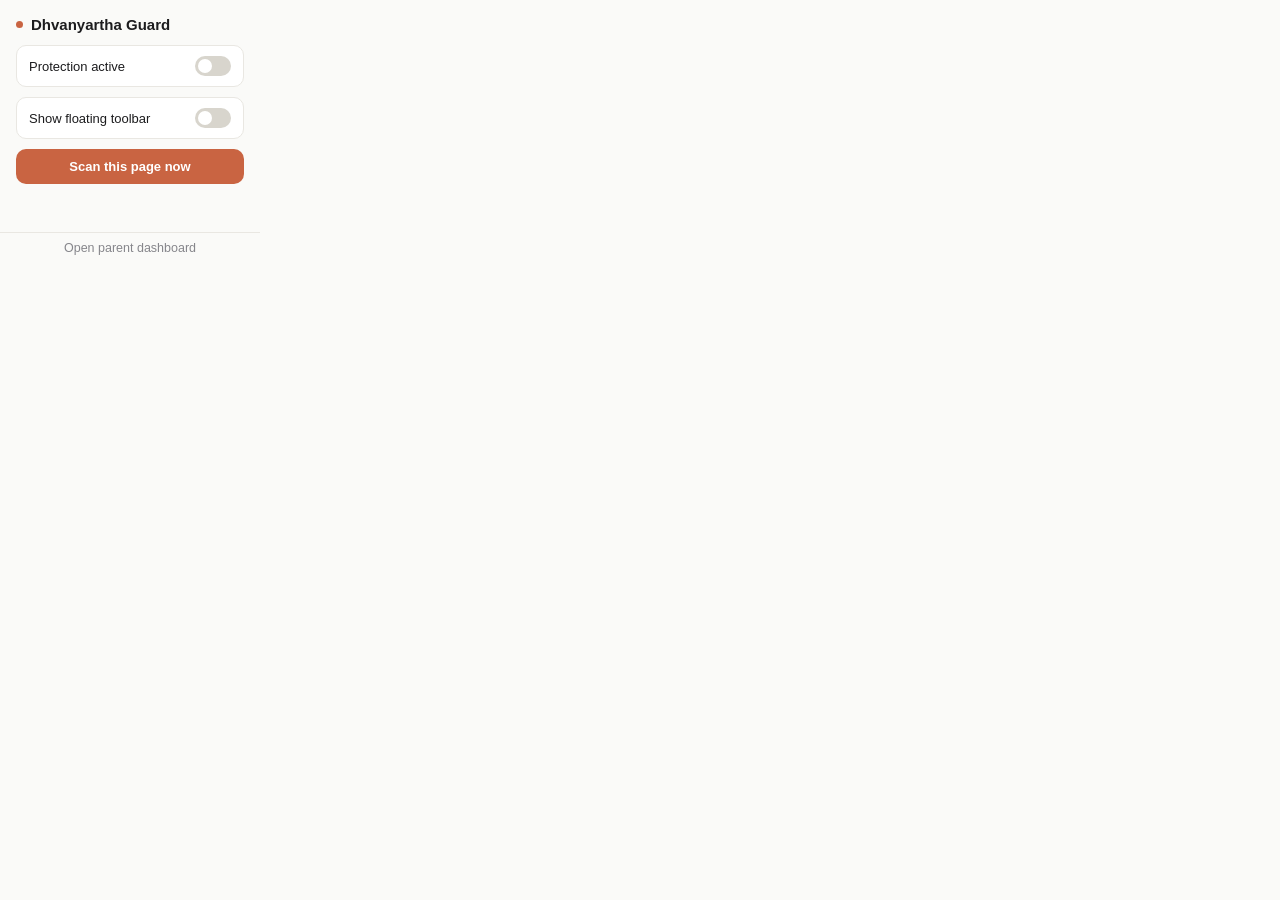
==== extension/popup.html @ e6ff88e1 "Initial commit: Dhvanyartha backend, frontend, and browser extension AI content moderator for parent" ====
<!DOCTYPE html>
<html>
<head>
<meta charset="UTF-8">
<style>
  body {
    width: 260px;
    margin: 0;
    font-family: -apple-system, BlinkMacSystemFont, "Segoe UI", sans-serif;
    background: #fafaf8;
    color: #1c1c1e;
  }
  .wrap { padding: 16px; }
  h1 {
    font-size: 15px;
    margin: 0 0 12px;
    display: flex;
    align-items: center;
    gap: 8px;
  }
  h1 .dot { width: 7px; height: 7px; border-radius: 50%; background: #c96442; }

  .toggle-row {
    display: flex;
    align-items: center;
    justify-content: space-between;
    padding: 10px 12px;
    background: #fff;
    border: 1px solid #e9e7e2;
    border-radius: 10px;
    margin-bottom: 10px;
    font-size: 13px;
  }
  .switch { position: relative; width: 36px; height: 20px; }
  .switch input { opacity: 0; width: 0; height: 0; }
  .slider {
    position: absolute; cursor: pointer; inset: 0;
    background: #d8d5cd; border-radius: 20px; transition: 0.15s;
  }
  .slider:before {
    content: ""; position: absolute; height: 14px; width: 14px;
    left: 3px; bottom: 3px; background: white; border-radius: 50%; transition: 0.15s;
  }
  input:checked + .slider { background: #c96442; }
  input:checked + .slider:before { transform: translateX(16px); }

  #scanBtn {
    width: 100%;
    padding: 10px;
    border-radius: 10px;
    border: none;
    background: #c96442;
    color: #fff;
    font-weight: 600;
    font-size: 13px;
    cursor: pointer;
    margin-bottom: 8px;
  }
  #scanBtn:hover { filter: brightness(1.06); }
  #scanStatus { font-size: 12px; color: #86868b; text-align: center; margin-bottom: 10px; min-height: 14px; }

  #dashboardLink {
    display: block;
    text-align: center;
    font-size: 12.5px;
    color: #86868b;
    padding: 8px;
    cursor: pointer;
    border-top: 1px solid #e9e7e2;
  }
  #dashboardLink:hover { color: #c96442; }
</style>
</head>
<body>
<div class="wrap">
  <h1><span class="dot"></span>Dhvanyartha Guard</h1>

  <div class="toggle-row">
    <span>Protection active</span>
    <label class="switch">
      <input type="checkbox" id="guardToggle">
      <span class="slider"></span>
    </label>
  </div>

  <div class="toggle-row">
    <span>Show floating toolbar</span>
    <label class="switch">
      <input type="checkbox" id="toolbarToggle">
      <span class="slider"></span>
    </label>
  </div>

  <button id="scanBtn">Scan this page now</button>
  <div id="scanStatus"></div>
</div>
<div id="dashboardLink">Open parent dashboard</div>

<script src="popup.js"></script>
</body>
</html>
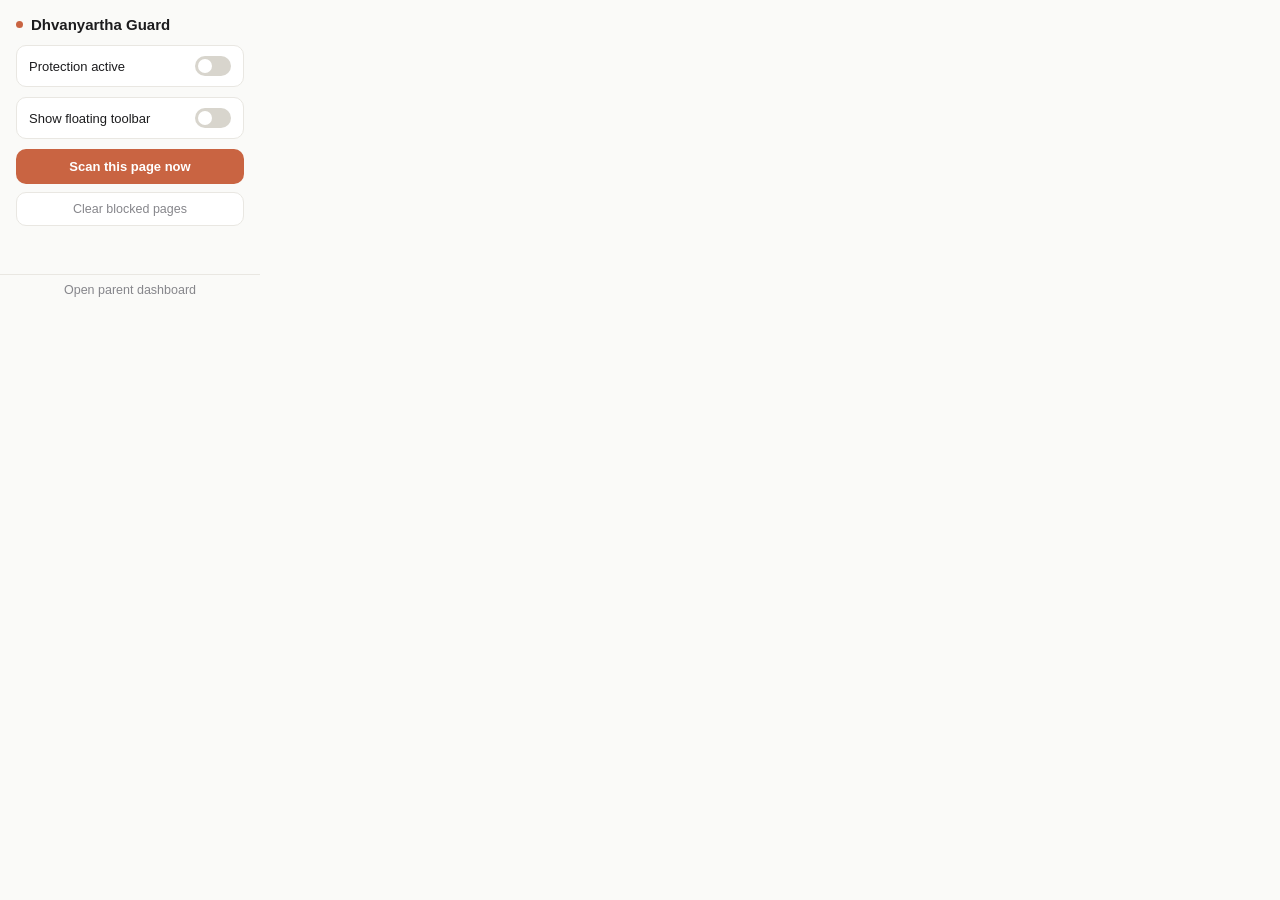
==== commit 1dbc426c: "Fix scan-correctness bugs, harden URL fetching, and add an offline test suite Findings came from a m" ====
--- a/extension/popup.html
+++ b/extension/popup.html
@@ -57,6 +57,20 @@
     margin-bottom: 8px;
   }
   #scanBtn:hover { filter: brightness(1.06); }
+
+  #clearBlockedBtn {
+    width: 100%;
+    padding: 9px;
+    border-radius: 10px;
+    border: 1px solid #e9e7e2;
+    background: #fff;
+    color: #86868b;
+    font-weight: 500;
+    font-size: 12.5px;
+    cursor: pointer;
+    margin-bottom: 8px;
+  }
+  #clearBlockedBtn:hover { color: #c96442; border-color: #c96442; }
   #scanStatus { font-size: 12px; color: #86868b; text-align: center; margin-bottom: 10px; min-height: 14px; }
 
   #dashboardLink {
@@ -92,6 +106,7 @@
   </div>
 
   <button id="scanBtn">Scan this page now</button>
+  <button id="clearBlockedBtn">Clear blocked pages</button>
   <div id="scanStatus"></div>
 </div>
 <div id="dashboardLink">Open parent dashboard</div>
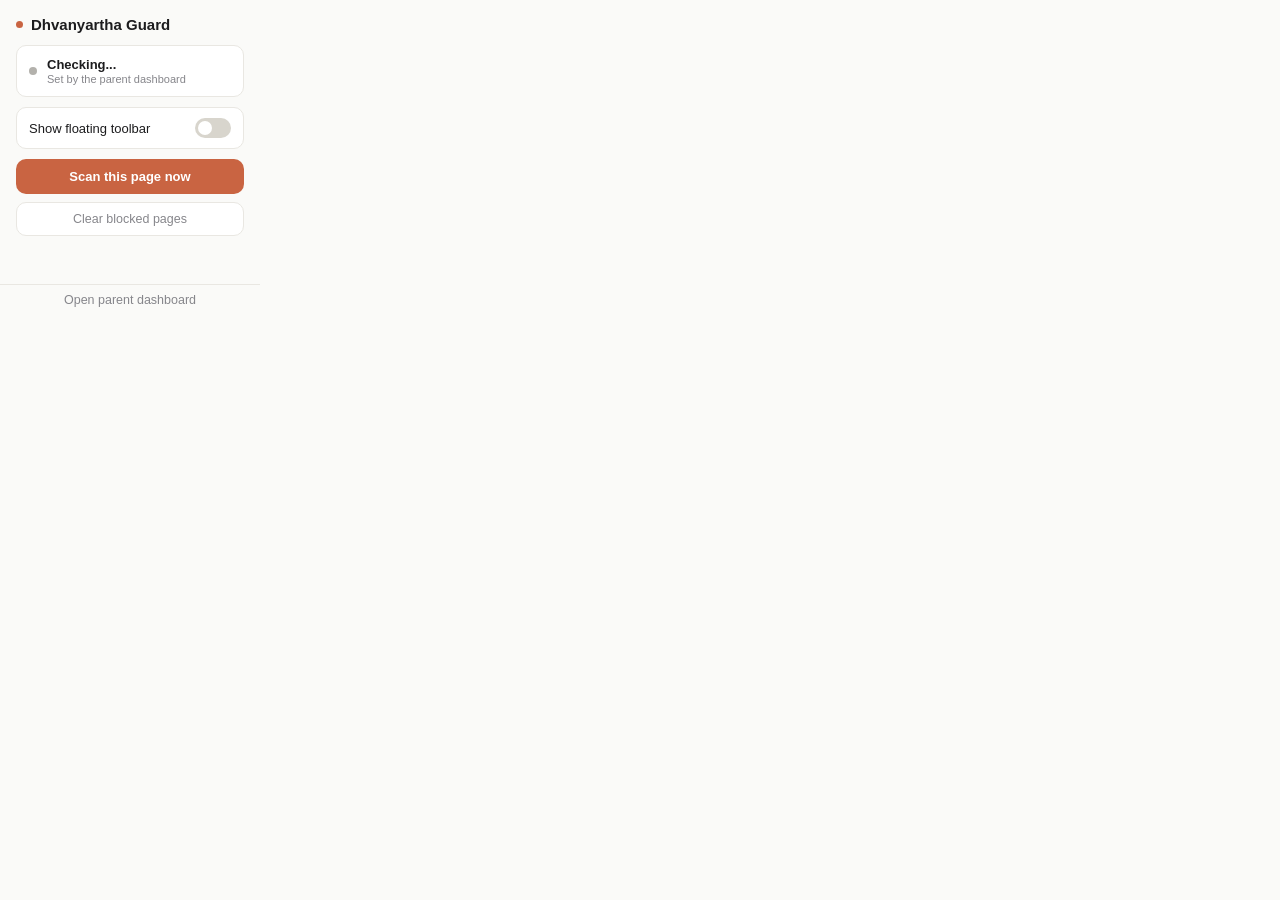
==== commit 22821f3f: "Block at the search query, lock protection to the parent, redesign the block screen Search-query blo" ====
--- a/extension/popup.html
+++ b/extension/popup.html
@@ -31,6 +31,27 @@
     margin-bottom: 10px;
     font-size: 13px;
   }
+  /* Protection state is shown, not offered. It is the parent's decision, made in
+     the dashboard, so there is deliberately no control here to switch it off. */
+  .status-row {
+    display: flex;
+    align-items: center;
+    gap: 10px;
+    padding: 11px 12px;
+    background: #fff;
+    border: 1px solid #e9e7e2;
+    border-radius: 10px;
+    margin-bottom: 10px;
+  }
+  .status-dot {
+    width: 8px; height: 8px; border-radius: 50%;
+    background: #b3b1ac; flex-shrink: 0;
+  }
+  .status-dot.on { background: #2f9e56; }
+  .status-dot.off { background: #c94b3f; }
+  .status-title { font-size: 13px; font-weight: 600; }
+  .status-note { font-size: 11px; color: #86868b; margin-top: 1px; }
+
   .switch { position: relative; width: 36px; height: 20px; }
   .switch input { opacity: 0; width: 0; height: 0; }
   .slider {
@@ -89,12 +110,12 @@
 <div class="wrap">
   <h1><span class="dot"></span>Dhvanyartha Guard</h1>
 
-  <div class="toggle-row">
-    <span>Protection active</span>
-    <label class="switch">
-      <input type="checkbox" id="guardToggle">
-      <span class="slider"></span>
-    </label>
+  <div class="status-row" id="guardStatusRow">
+    <span class="status-dot" id="guardDot"></span>
+    <div>
+      <div class="status-title" id="guardStatus">Checking...</div>
+      <div class="status-note">Set by the parent dashboard</div>
+    </div>
   </div>
 
   <div class="toggle-row">
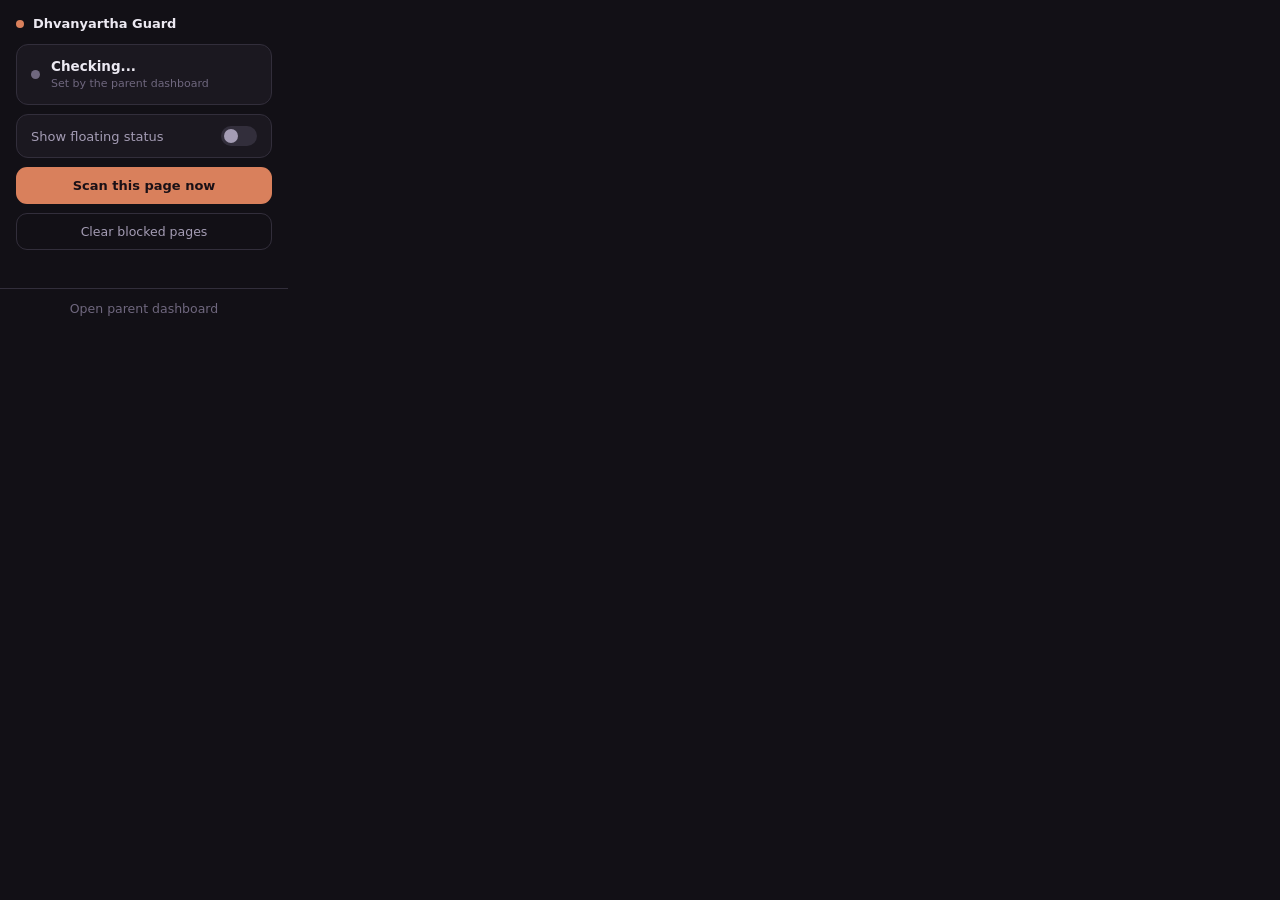
==== commit 427652ab: "Redesign the dashboard and unify the extension into one visual system The dashboard and the extensio" ====
--- a/extension/popup.html
+++ b/extension/popup.html
@@ -3,107 +3,111 @@
 <head>
 <meta charset="UTF-8">
 <style>
+  /* Same tokens as the dashboard's dark theme and the on-page HUD, so all three
+     surfaces read as one product. */
+  :root {
+    --void:  #121016;
+    --shell: #1b1820;
+    --raised:#232029;
+    --seam:  #322e3b;
+    --ink:   #ece9f2;
+    --ash:   #a49cb4;
+    --faint: #6f677e;
+    --ember: #d9805c;
+    --clear: #4cba75;
+    --halt:  #de6d60;
+
+    --mono: ui-monospace, "JetBrains Mono", "SF Mono", Menlo, Consolas, monospace;
+    --sans: -apple-system, BlinkMacSystemFont, "Segoe UI", system-ui, sans-serif;
+  }
+
+  * { box-sizing: border-box; margin: 0; padding: 0; }
+
   body {
-    width: 260px;
-    margin: 0;
-    font-family: -apple-system, BlinkMacSystemFont, "Segoe UI", sans-serif;
-    background: #fafaf8;
-    color: #1c1c1e;
-  }
-  .wrap { padding: 16px; }
-  h1 {
-    font-size: 15px;
-    margin: 0 0 12px;
-    display: flex;
-    align-items: center;
-    gap: 8px;
-  }
-  h1 .dot { width: 7px; height: 7px; border-radius: 50%; background: #c96442; }
-
-  .toggle-row {
-    display: flex;
-    align-items: center;
-    justify-content: space-between;
-    padding: 10px 12px;
-    background: #fff;
-    border: 1px solid #e9e7e2;
-    border-radius: 10px;
-    margin-bottom: 10px;
+    width: 288px;
+    font-family: var(--sans);
+    background: var(--void);
+    color: var(--ink);
     font-size: 13px;
   }
+
+  .wrap { padding: 16px; display: flex; flex-direction: column; gap: 9px; }
+
+  h1 {
+    display: flex; align-items: center; gap: 9px;
+    font-size: 13px; font-weight: 600; margin-bottom: 4px;
+  }
+  h1 .dot { width: 8px; height: 8px; border-radius: 50%; background: var(--ember); }
+
   /* Protection state is shown, not offered. It is the parent's decision, made in
      the dashboard, so there is deliberately no control here to switch it off. */
   .status-row {
-    display: flex;
-    align-items: center;
-    gap: 10px;
-    padding: 11px 12px;
-    background: #fff;
-    border: 1px solid #e9e7e2;
-    border-radius: 10px;
-    margin-bottom: 10px;
+    display: flex; align-items: center; gap: 11px;
+    padding: 13px 14px; background: var(--shell);
+    border: 1px solid var(--seam); border-radius: 12px;
   }
   .status-dot {
-    width: 8px; height: 8px; border-radius: 50%;
-    background: #b3b1ac; flex-shrink: 0;
+    width: 9px; height: 9px; border-radius: 50%; flex-shrink: 0;
+    background: var(--faint);
   }
-  .status-dot.on { background: #2f9e56; }
-  .status-dot.off { background: #c94b3f; }
-  .status-title { font-size: 13px; font-weight: 600; }
-  .status-note { font-size: 11px; color: #86868b; margin-top: 1px; }
+  .status-dot.on  { background: var(--clear); box-shadow: 0 0 0 4px rgba(76,186,117,.14); }
+  .status-dot.off { background: var(--halt);  box-shadow: 0 0 0 4px rgba(222,109,96,.14); }
+  .status-title { font-size: 13.5px; font-weight: 600; }
+  .status-note  { font-size: 11px; color: var(--faint); margin-top: 2px; line-height: 1.4; }
 
-  .switch { position: relative; width: 36px; height: 20px; }
+  .toggle-row {
+    display: flex; align-items: center; justify-content: space-between;
+    padding: 11px 14px; background: var(--shell);
+    border: 1px solid var(--seam); border-radius: 12px;
+    font-size: 13px; color: var(--ash);
+  }
+
+  .switch { position: relative; width: 36px; height: 20px; flex-shrink: 0; }
   .switch input { opacity: 0; width: 0; height: 0; }
   .slider {
     position: absolute; cursor: pointer; inset: 0;
-    background: #d8d5cd; border-radius: 20px; transition: 0.15s;
+    background: var(--seam); border-radius: 20px; transition: .15s;
   }
   .slider:before {
     content: ""; position: absolute; height: 14px; width: 14px;
-    left: 3px; bottom: 3px; background: white; border-radius: 50%; transition: 0.15s;
+    left: 3px; bottom: 3px; background: var(--ash);
+    border-radius: 50%; transition: .15s;
   }
-  input:checked + .slider { background: #c96442; }
-  input:checked + .slider:before { transform: translateX(16px); }
+  input:checked + .slider { background: var(--ember); }
+  input:checked + .slider:before { transform: translateX(16px); background: #fff; }
+  input:focus-visible + .slider { outline: 2px solid var(--ember); outline-offset: 2px; }
 
+  button {
+    font-family: var(--sans); cursor: pointer; border-radius: 11px;
+    transition: filter .15s, border-color .15s, color .15s;
+  }
   #scanBtn {
-    width: 100%;
-    padding: 10px;
-    border-radius: 10px;
-    border: none;
-    background: #c96442;
-    color: #fff;
-    font-weight: 600;
-    font-size: 13px;
-    cursor: pointer;
-    margin-bottom: 8px;
+    width: 100%; padding: 11px; border: none;
+    background: var(--ember); color: #1a1016;
+    font-weight: 600; font-size: 13px;
   }
-  #scanBtn:hover { filter: brightness(1.06); }
+  #scanBtn:hover { filter: brightness(1.08); }
 
   #clearBlockedBtn {
-    width: 100%;
-    padding: 9px;
-    border-radius: 10px;
-    border: 1px solid #e9e7e2;
-    background: #fff;
-    color: #86868b;
-    font-weight: 500;
-    font-size: 12.5px;
-    cursor: pointer;
-    margin-bottom: 8px;
+    width: 100%; padding: 10px; border: 1px solid var(--seam);
+    background: transparent; color: var(--ash);
+    font-weight: 500; font-size: 12.5px;
   }
-  #clearBlockedBtn:hover { color: #c96442; border-color: #c96442; }
-  #scanStatus { font-size: 12px; color: #86868b; text-align: center; margin-bottom: 10px; min-height: 14px; }
+  #clearBlockedBtn:hover { border-color: var(--halt); color: var(--halt); }
+
+  #scanStatus {
+    font-family: var(--mono); font-size: 10px; letter-spacing: .1em;
+    text-transform: uppercase; color: var(--faint);
+    text-align: center; min-height: 13px;
+  }
 
   #dashboardLink {
-    display: block;
-    text-align: center;
-    font-size: 12.5px;
-    color: #86868b;
-    padding: 8px;
-    cursor: pointer;
-    border-top: 1px solid #e9e7e2;
+    text-align: center; font-size: 12.5px; color: var(--faint);
+    padding: 12px; cursor: pointer; border-top: 1px solid var(--seam);
   }
-  #dashboardLink:hover { color: #c96442; }
+  #dashboardLink:hover { color: var(--ember); }
+
+  @media (prefers-reduced-motion: reduce) { * { transition: none !important; } }
 </style>
 </head>
 <body>
@@ -119,7 +123,7 @@
   </div>
 
   <div class="toggle-row">
-    <span>Show floating toolbar</span>
+    <span>Show floating status</span>
     <label class="switch">
       <input type="checkbox" id="toolbarToggle">
       <span class="slider"></span>
@@ -134,4 +138,4 @@
 
 <script src="popup.js"></script>
 </body>
-</html>+</html>
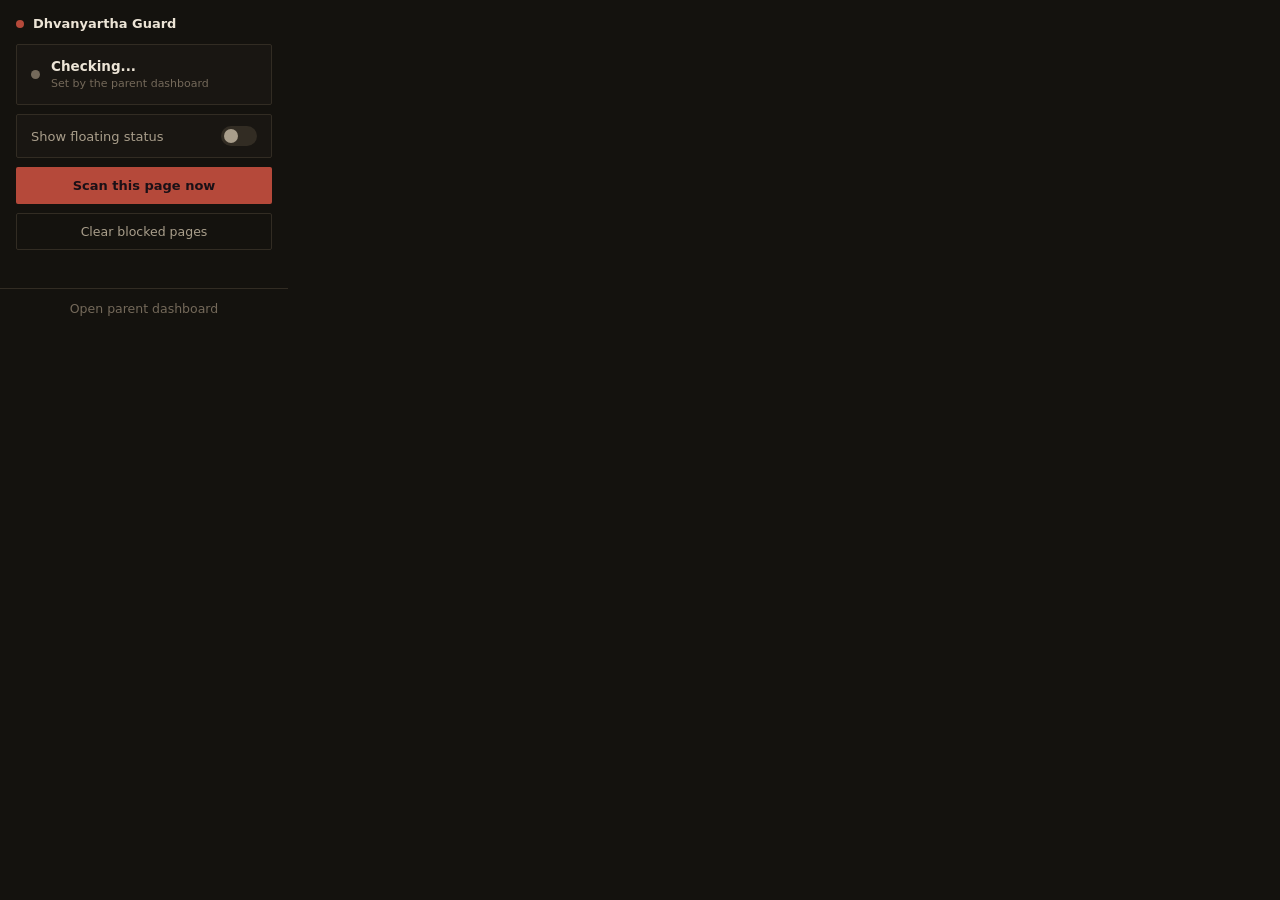
==== commit 79c31f60: "Redesign again: the register, not a dashboard of cards The previous pass was the default AI look and" ====
--- a/extension/popup.html
+++ b/extension/popup.html
@@ -6,16 +6,16 @@
   /* Same tokens as the dashboard's dark theme and the on-page HUD, so all three
      surfaces read as one product. */
   :root {
-    --void:  #121016;
-    --shell: #1b1820;
-    --raised:#232029;
-    --seam:  #322e3b;
-    --ink:   #ece9f2;
-    --ash:   #a49cb4;
-    --faint: #6f677e;
-    --ember: #d9805c;
-    --clear: #4cba75;
-    --halt:  #de6d60;
+    --void:   #14120e;
+    --shell:  #191612;
+    --raised: #221e18;
+    --seam:   #322c23;
+    --ink:    #ece4d6;
+    --ash:    #a99e8b;
+    --faint:  #74695a;
+    --ember:  #b5493a;
+    --clear:  #6aa878;
+    --halt:   #d7614f;
 
     --mono: ui-monospace, "JetBrains Mono", "SF Mono", Menlo, Consolas, monospace;
     --sans: -apple-system, BlinkMacSystemFont, "Segoe UI", system-ui, sans-serif;
@@ -44,7 +44,7 @@
   .status-row {
     display: flex; align-items: center; gap: 11px;
     padding: 13px 14px; background: var(--shell);
-    border: 1px solid var(--seam); border-radius: 12px;
+    border: 1px solid var(--seam); border-radius: 2px;
   }
   .status-dot {
     width: 9px; height: 9px; border-radius: 50%; flex-shrink: 0;
@@ -58,7 +58,7 @@
   .toggle-row {
     display: flex; align-items: center; justify-content: space-between;
     padding: 11px 14px; background: var(--shell);
-    border: 1px solid var(--seam); border-radius: 12px;
+    border: 1px solid var(--seam); border-radius: 2px;
     font-size: 13px; color: var(--ash);
   }
 
@@ -78,7 +78,7 @@
   input:focus-visible + .slider { outline: 2px solid var(--ember); outline-offset: 2px; }
 
   button {
-    font-family: var(--sans); cursor: pointer; border-radius: 11px;
+    font-family: var(--sans); cursor: pointer; border-radius: 2px;
     transition: filter .15s, border-color .15s, color .15s;
   }
   #scanBtn {
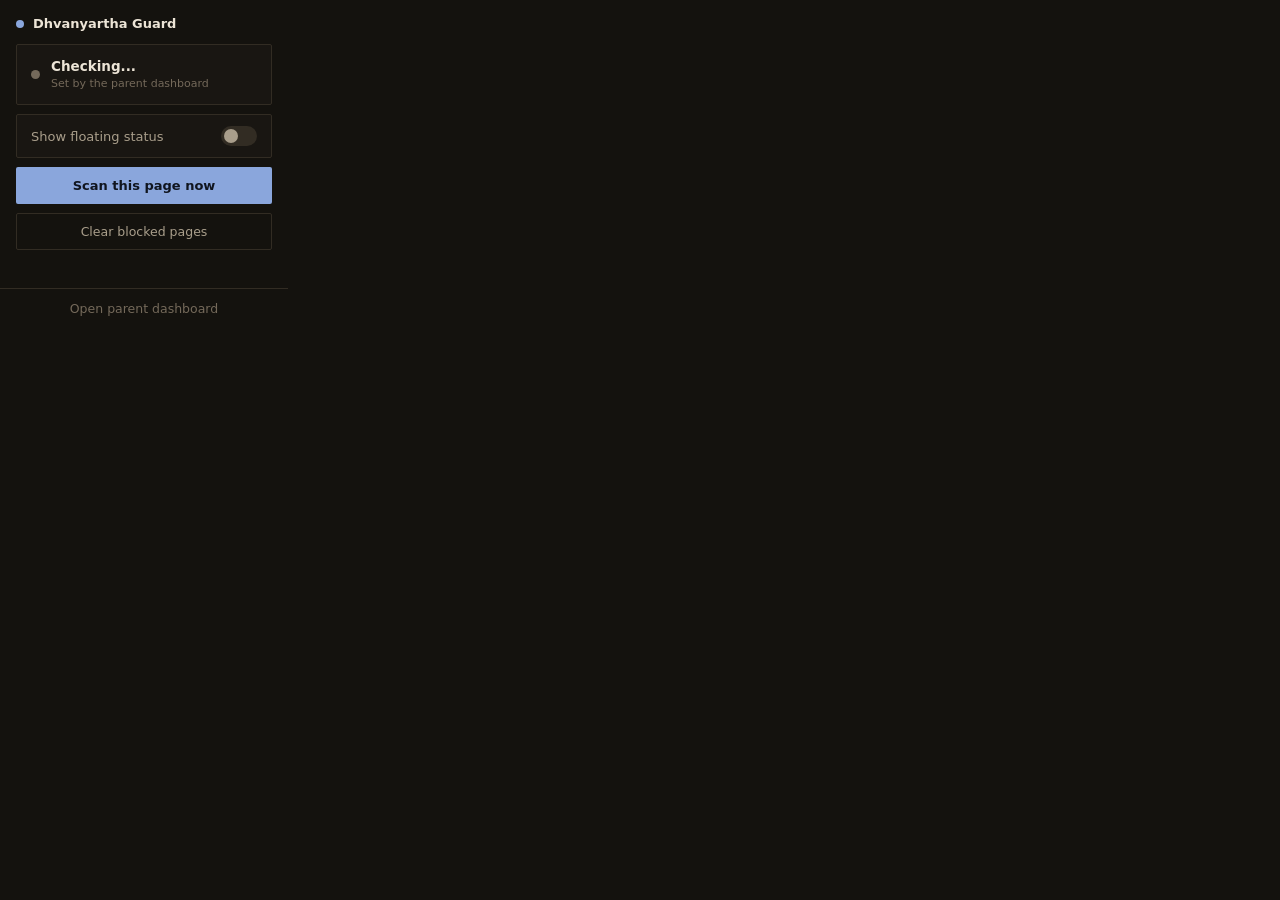
==== commit d06a46f4: "Fix the register layout colliding with its own margin rule, and re-accent to ink Two real layout bug" ====
--- a/extension/popup.html
+++ b/extension/popup.html
@@ -13,7 +13,7 @@
     --ink:    #ece4d6;
     --ash:    #a99e8b;
     --faint:  #74695a;
-    --ember:  #b5493a;
+    --ember:  #8aa6dc;
     --clear:  #6aa878;
     --halt:   #d7614f;
 
@@ -83,7 +83,7 @@
   }
   #scanBtn {
     width: 100%; padding: 11px; border: none;
-    background: var(--ember); color: #1a1016;
+    background: var(--ember); color: #10151f;
     font-weight: 600; font-size: 13px;
   }
   #scanBtn:hover { filter: brightness(1.08); }
